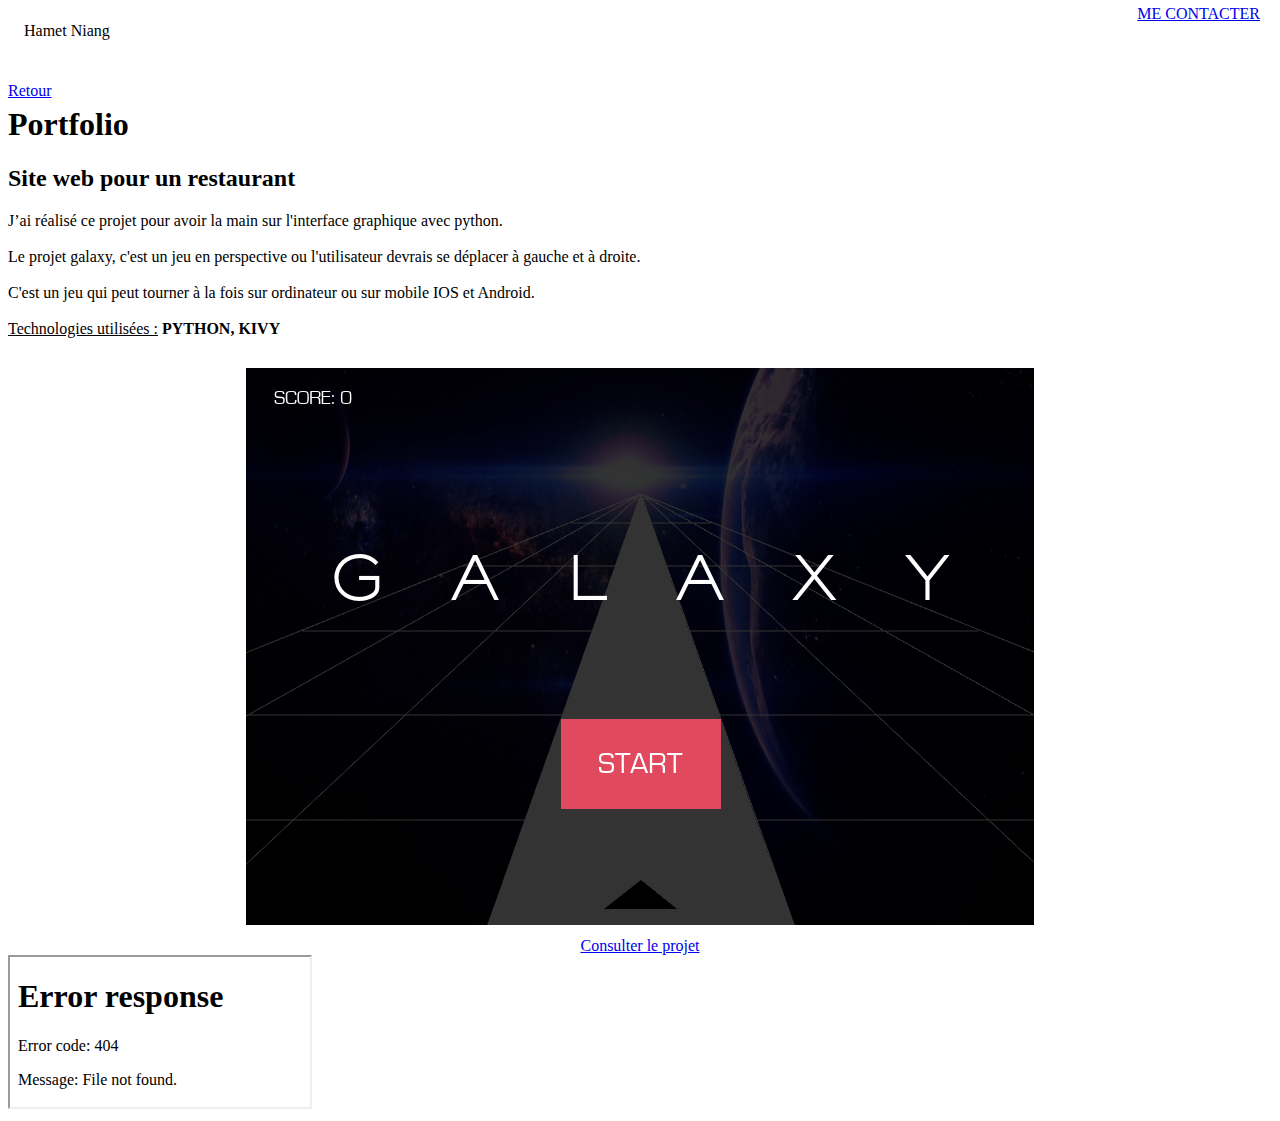
==== portfolio-aplication-mobile.html @ 07fa5c46 "Add files via upload" ====
<!DOCTYPE html>
<html lang="fr">
<head>
    <meta charset="UTF-8">
    <meta http-equiv="X-UA-Compatible" content="IE=edge">
    <meta name="viewport" content="width=device-width, initial-scale=1.0">
    <link rel="stylesheet" href="style.css">
    <title>Site web de Restaurant</title>
</head>
<body>
    <!--Header-->
    <div class="portfolio-header">
        <div class="text-avec-ligne-vertical" style="margin-left: 16px;margin-top: 22px; height: 40px;">
            <p class="portfolio-header-title">
                Hamet Niang
            </p>
        </div>
        <a class="contact-button" style="position: absolute; right: 20px; top: 5px;" href="mailto: hametcomptepro@gmail.com?subject=Contact%20depuis%20hametniang.com">ME CONTACTER</a>
    </div>
    <!--SECTION GRISE TITRE-->
    <div class="section section-grise1" style="padding-top: 20px;">
        <a href="index.html" class="portfolio-back">Retour</a>
        <div class="separateur" style="margin-top: -15px;"></div>
        <h1 class="portfolio">Portfolio</h1>
        <h2 class="portfolio">Site web pour un restaurant</h2>
        
       
    </div>
    <!--SECTION CONTENU-->
    <div class="section">
        <div class="text-avec-ligne-vertical">
        <p>
            J’ai réalisé ce projet pour avoir la main sur l'interface graphique avec python.
            <br><br>

            Le projet galaxy, c'est un jeu en perspective ou l'utilisateur devrais se déplacer  à gauche et à droite.
            
            <br><br>
            C'est un jeu qui peut tourner à la fois sur ordinateur ou sur mobile IOS et Android.
       
     
            <br><br>
            <u>Technologies utilisées :</u> <b>PYTHON, KIVY</b> 
        </p>
        <div style="text-align: center;margin-top: 30px;">
            <a href="#"><img src="jeu_update.png" class="portfolio"></a>
            <a style="display: block;margin-top:8px;"href="#">Consulter le projet</a>
        </div>
        

        </div>
    </div>
    <!--FRAME-->
    <div class="section">
        <iframe src="contact-frame.html" scrlling="no"/>
       </div>
</body>
</html>
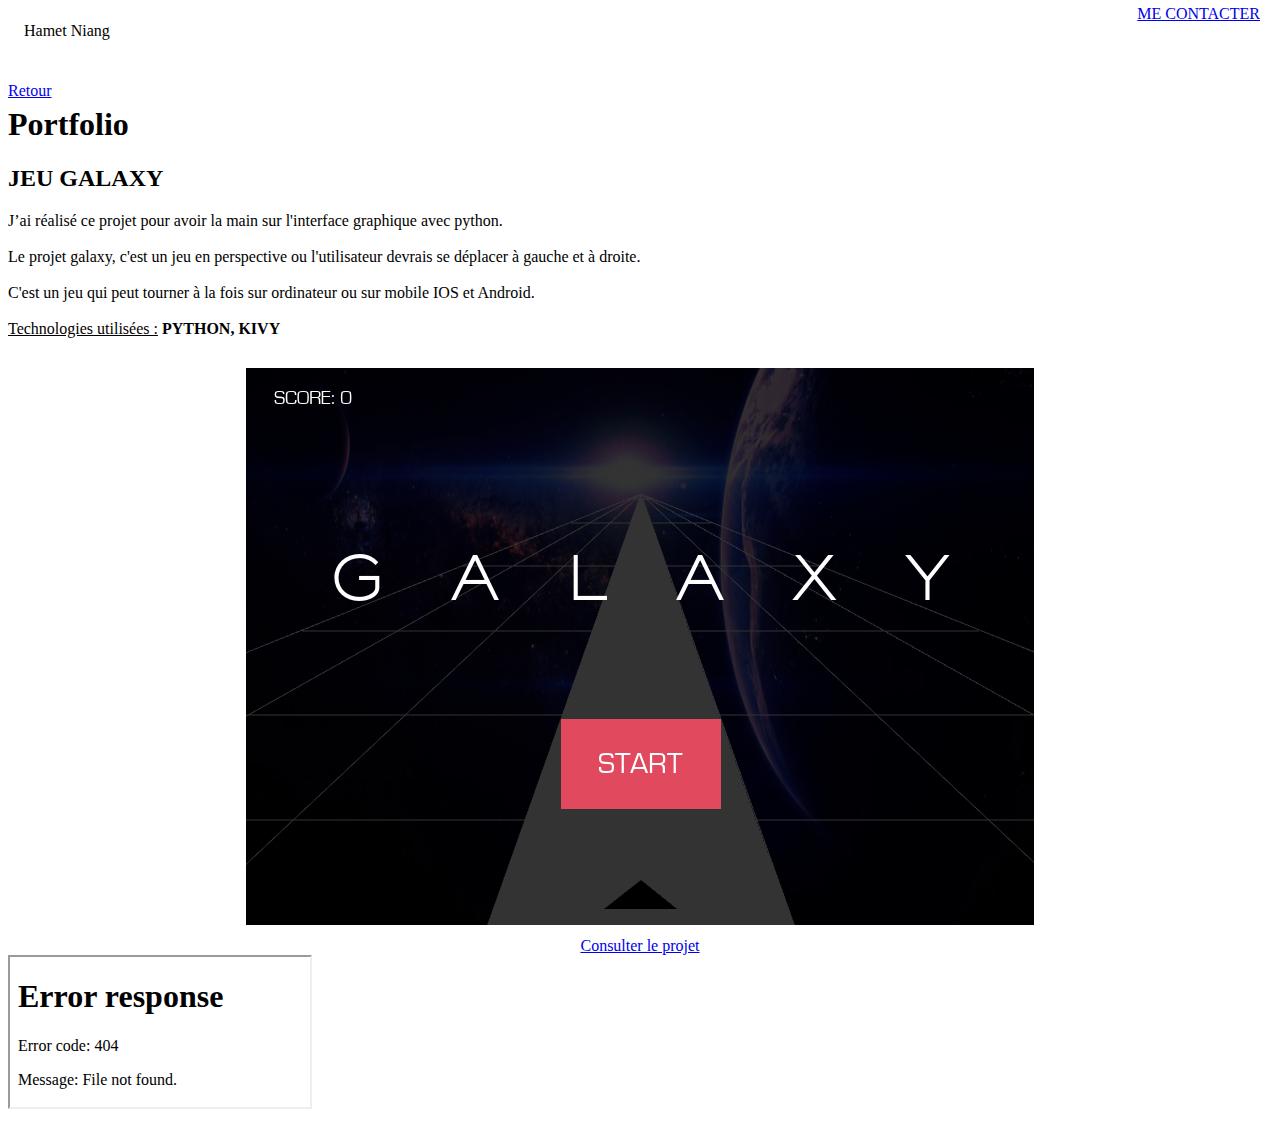
==== commit d57b650a: "update title" ====
--- a/portfolio-aplication-mobile.html
+++ b/portfolio-aplication-mobile.html
@@ -22,7 +22,7 @@
         <a href="index.html" class="portfolio-back">Retour</a>
         <div class="separateur" style="margin-top: -15px;"></div>
         <h1 class="portfolio">Portfolio</h1>
-        <h2 class="portfolio">Site web pour un restaurant</h2>
+        <h2 class="portfolio">JEU GALAXY</h2>
         
        
     </div>
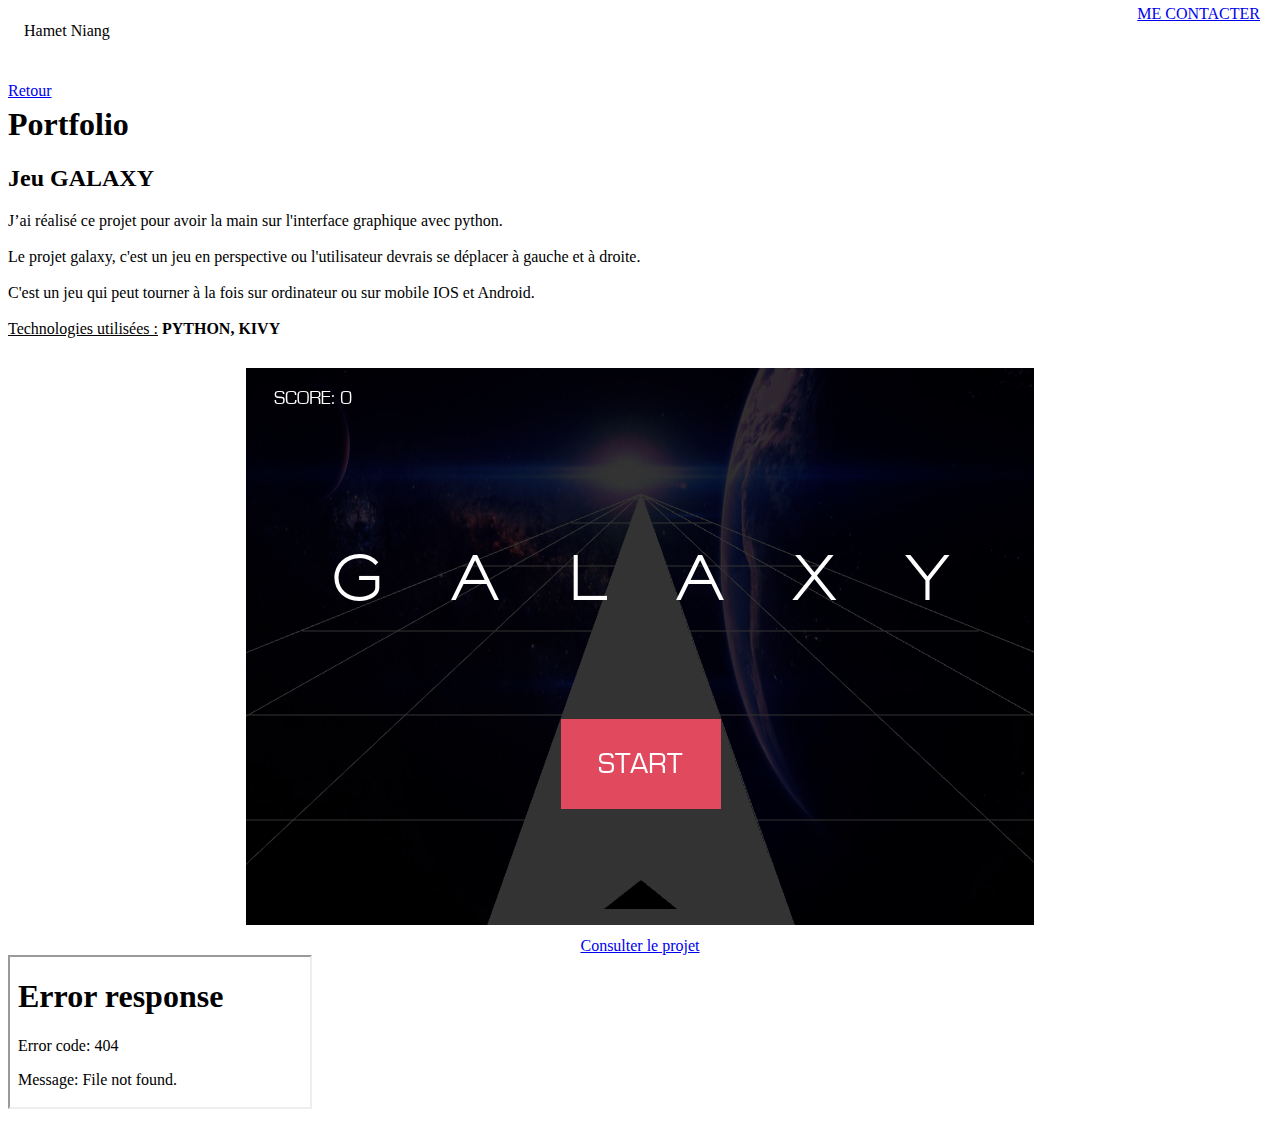
==== commit 87c8f9df: "Add files via upload" ====
--- a/portfolio-aplication-mobile.html
+++ b/portfolio-aplication-mobile.html
@@ -22,7 +22,7 @@
         <a href="index.html" class="portfolio-back">Retour</a>
         <div class="separateur" style="margin-top: -15px;"></div>
         <h1 class="portfolio">Portfolio</h1>
-        <h2 class="portfolio">JEU GALAXY</h2>
+        <h2 class="portfolio">Jeu GALAXY</h2>
         
        
     </div>
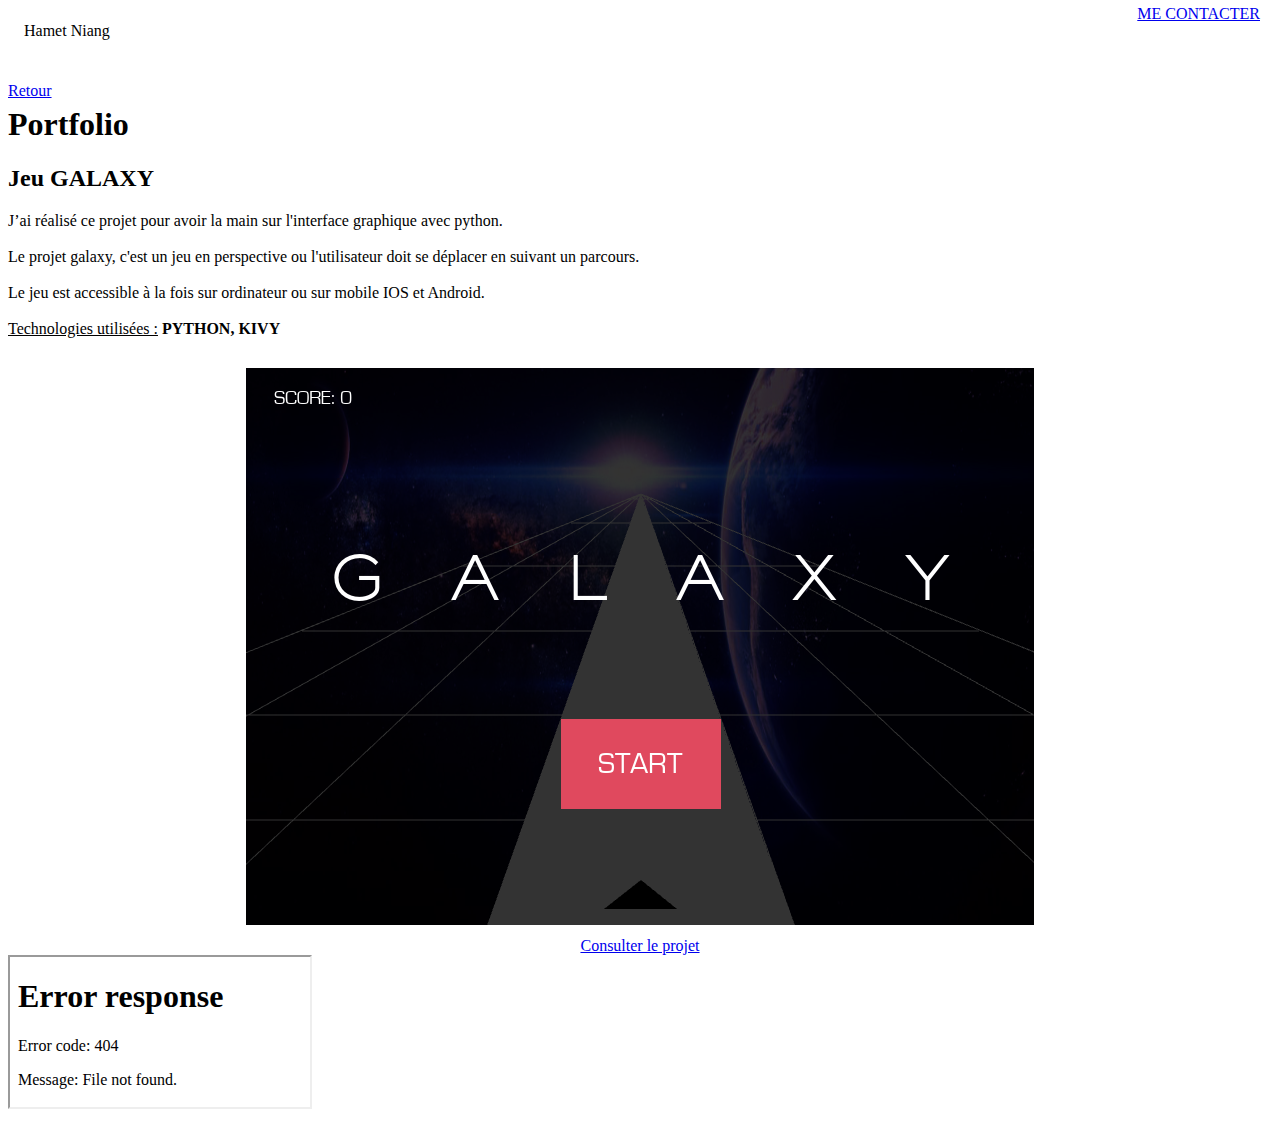
==== commit a2918cdc: "mise a jour text" ====
--- a/portfolio-aplication-mobile.html
+++ b/portfolio-aplication-mobile.html
@@ -5,7 +5,7 @@
     <meta http-equiv="X-UA-Compatible" content="IE=edge">
     <meta name="viewport" content="width=device-width, initial-scale=1.0">
     <link rel="stylesheet" href="style.css">
-    <title>Site web de Restaurant</title>
+    <title>Jeu GALAXY</title>
 </head>
 <body>
     <!--Header-->
@@ -33,10 +33,10 @@
             J’ai réalisé ce projet pour avoir la main sur l'interface graphique avec python.
             <br><br>
 
-            Le projet galaxy, c'est un jeu en perspective ou l'utilisateur devrais se déplacer  à gauche et à droite.
+            Le projet galaxy, c'est un jeu en perspective ou l'utilisateur doit se déplacer en suivant un parcours.
             
             <br><br>
-            C'est un jeu qui peut tourner à la fois sur ordinateur ou sur mobile IOS et Android.
+            Le jeu est accessible à la fois sur ordinateur ou sur mobile IOS et Android.
        
      
             <br><br>
